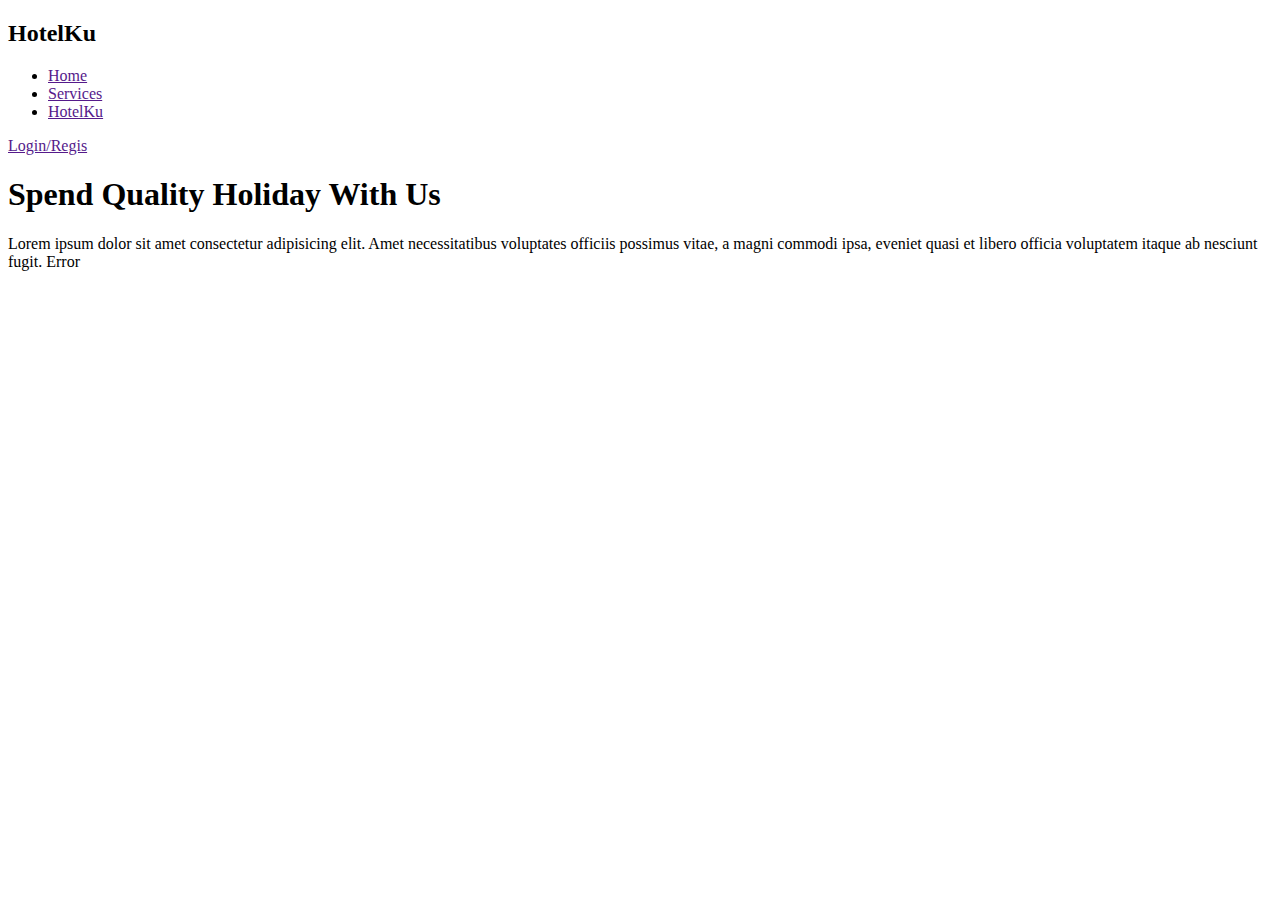
==== index.html @ b77895ba "menambahkan file index.html" ====
<!DOCTYPE html>
<html lang="en">

<head>
    <meta charset="UTF-8">
    <meta name="viewport" content="width=device-width, initial-scale=1.0">
    <title>HotelKu</title>

    <!-- Style -->
    <link rel="stylesheet" href="style.css">

    <!-- Google Font -->
    <link rel="preconnect" href="https://fonts.googleapis.com">
    <link rel="preconnect" href="https://fonts.gstatic.com" crossorigin>
    <link
        href="https://fonts.googleapis.com/css2?family=Poppins:ital,wght@0,100;0,200;0,300;0,400;0,500;0,600;0,700;0,800;0,900;1,100;1,200;1,300;1,400;1,500;1,600;1,700;1,800;1,900&display=swap"
        rel="stylesheet">


</head>

<body>

    <div class="container">

        <nav id="nav" class="nav">
            <h2>Hotel<span>Ku</span></h2>

            <div class="menu">
                <ul>
                    <li><a href="" class="menu-detail">Home</a></li>
                    <li><a href="" class="menu-detail"><span>Services</span></a></li>
                    <li><a href="" class="menu-detail">HotelKu</a></li>
                </ul>
            </div>

            <div class="login">
                <a href="">Login/Regis</a>
            </div>
        </nav>

        <section id="home" class="home">
            <section class="deskripsi">
                <h1>Spend Quality Holiday With Us</h1>
                <p>Lorem ipsum dolor sit amet consectetur adipisicing elit. Amet necessitatibus voluptates officiis
                    possimus
                    vitae, a magni commodi ipsa, eveniet quasi et libero officia voluptatem itaque ab nesciunt fugit.
                    Error</p>
            </section>

        </section>
    </div>
</body>

</html>
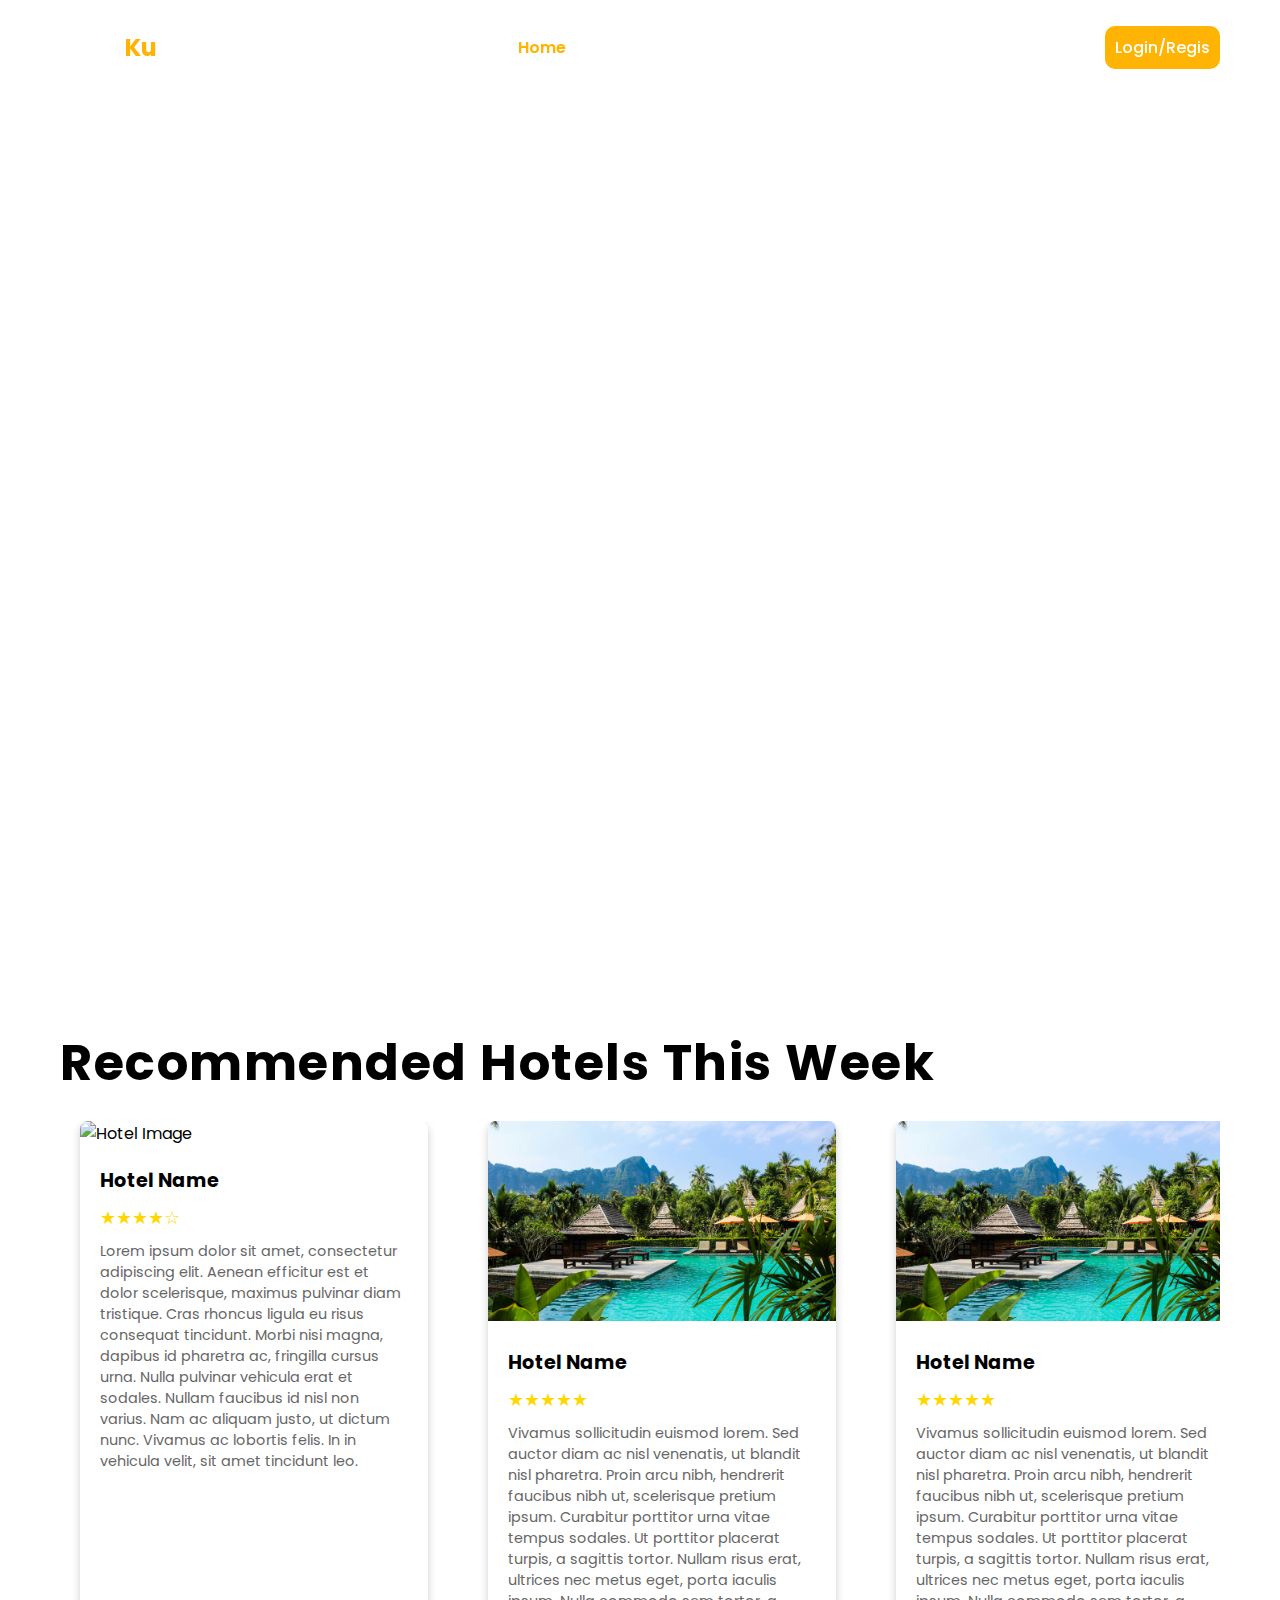
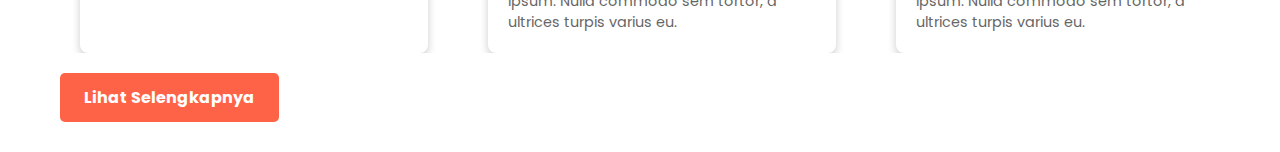
==== commit 60b93537: "nambah" ====
--- a/index.html
+++ b/index.html
@@ -16,7 +16,6 @@
         href="https://fonts.googleapis.com/css2?family=Poppins:ital,wght@0,100;0,200;0,300;0,400;0,500;0,600;0,700;0,800;0,900;1,100;1,200;1,300;1,400;1,500;1,600;1,700;1,800;1,900&display=swap"
         rel="stylesheet">
 
-
 </head>
 
 <body>
@@ -28,9 +27,9 @@
 
             <div class="menu">
                 <ul>
-                    <li><a href="" class="menu-detail">Home</a></li>
-                    <li><a href="" class="menu-detail"><span>Services</span></a></li>
-                    <li><a href="" class="menu-detail">HotelKu</a></li>
+                    <li><a href="#home" class="menu-detail"><span>Home</span></a></li>
+                    <li><a href="" class="menu-detail">Services</a></li>
+                    <li><a href="" class="menu-detail">Contact</a></li>
                 </ul>
             </div>
 
@@ -49,7 +48,126 @@
             </section>
 
         </section>
+
     </div>
+    </div>
+    <div class="service-section">
+
+        <h2 class="title">Recommended Hotels This Week</h2>
+        <div class="slider">
+            <div class="card">
+                <img src="/img/foto-hotel-1.jpg" alt="Hotel Image">
+                <div class="card-content">
+                    <h3 class="card-title">Hotel Name</h3>
+                    <div class="rating">★★★★☆</div>
+                    <p class="description">Lorem ipsum dolor sit amet, consectetur adipiscing elit.
+                        Aenean efficitur est et dolor scelerisque, maximus pulvinar diam tristique. Cras rhoncus ligula
+                        eu risus consequat tincidunt.
+                        Morbi nisi magna, dapibus id pharetra ac, fringilla cursus urna. Nulla pulvinar vehicula erat et
+                        sodales.
+                        Nullam faucibus id nisl non varius. Nam ac aliquam justo, ut dictum nunc.
+                        Vivamus ac lobortis felis. In in vehicula velit, sit amet tincidunt leo.</p>
+                </div>
+            </div>
+
+            <div class="card">
+                <img src="/img/foto-hotel-3.jpg" alt="Hotel Image">
+                <div class="card-content">
+                    <h3 class="card-title">Hotel Name</h3>
+                    <div class="rating">★★★★★</div>
+                    <p class="description">Vivamus sollicitudin euismod lorem. Sed auctor diam ac nisl venenatis, ut
+                        blandit nisl pharetra.
+                        Proin arcu nibh, hendrerit faucibus nibh ut, scelerisque pretium ipsum. Curabitur porttitor urna
+                        vitae tempus sodales.
+                        Ut porttitor placerat turpis, a sagittis tortor. Nullam risus erat,
+                        ultrices nec metus eget, porta iaculis ipsum. Nulla commodo sem tortor, a ultrices turpis varius
+                        eu.</p>
+                </div>
+            </div>
+            <div class="card">
+                <img src="/img/foto-hotel-3.jpg" alt="Hotel Image">
+                <div class="card-content">
+                    <h3 class="card-title">Hotel Name</h3>
+                    <div class="rating">★★★★★</div>
+                    <p class="description">Vivamus sollicitudin euismod lorem. Sed auctor diam ac nisl venenatis, ut
+                        blandit nisl pharetra.
+                        Proin arcu nibh, hendrerit faucibus nibh ut, scelerisque pretium ipsum. Curabitur porttitor urna
+                        vitae tempus sodales.
+                        Ut porttitor placerat turpis, a sagittis tortor. Nullam risus erat,
+                        ultrices nec metus eget, porta iaculis ipsum. Nulla commodo sem tortor, a ultrices turpis varius
+                        eu.</p>
+                </div>
+            </div>
+            <div class="card">
+                <img src="/img/foto-hotel-3.jpg" alt="Hotel Image">
+                <div class="card-content">
+                    <h3 class="card-title">Hotel Name</h3>
+                    <div class="rating">★★★★★</div>
+                    <p class="description">Vivamus sollicitudin euismod lorem. Sed auctor diam ac nisl venenatis, ut
+                        blandit nisl pharetra.
+                        Proin arcu nibh, hendrerit faucibus nibh ut, scelerisque pretium ipsum. Curabitur porttitor urna
+                        vitae tempus sodales.
+                        Ut porttitor placerat turpis, a sagittis tortor. Nullam risus erat,
+                        ultrices nec metus eget, porta iaculis ipsum. Nulla commodo sem tortor, a ultrices turpis varius
+                        eu.</p>
+                </div>
+            </div>
+
+        </div>
+        <a href="service.html" class="view-more-btn">Lihat Selengkapnya</a>
+    </div>
+
+    <!-- <section id="services" class="services">
+        <div class="card">
+            <img src="/img/logo-color.png" alt="">
+            <h2>Nama Hotel</h2>
+            <div class="detail-card">
+                <div class="star">
+                    <h3>5</h3>
+                    <img src="/img/star (1).png" alt="">
+                </div>
+                <a href="">Booking</a>
+            </div>
+        </div>
+
+        <div class="card">
+            <img src="/img/logo-color.png" alt="">
+            <h2>Nama Hotel</h2>
+            <div class="detail-card">
+                <div class="star">
+                    <h3>5</h3>
+                    <img src="/img/star (1).png" alt="">
+                </div>
+                <a href="">Booking</a>
+            </div>
+        </div>
+
+        <div class="card">
+            <img src="/img/logo-color.png" alt="">
+            <h2>Nama Hotel</h2>
+            <div class="detail-card">
+                <div class="star">
+                    <h3>5</h3>
+                    <img src="/img/star (1).png" alt="">
+                </div>
+                <a href="">Booking</a>
+            </div>
+        </div>
+        
+        <div class="card">
+            <img src="/img/logo-color.png" alt="">
+            <h2>Nama Hotel</h2>
+            <div class="detail-card">
+                <div class="star">
+                    <h3>5</h3>
+                    <img src="/img/star (1).png" alt="">
+                </div>
+                <a href="">Booking</a>
+            </div>
+        </div>
+
+    </section> -->
+
 </body>
 
 </html>--- a/style.css
+++ b/style.css
@@ -0,0 +1,207 @@
+:root {
+    --black: black;
+    --yel-bg: rgb(255, 179, 2);
+}
+
+* {
+    padding: 0;
+    margin: 0;
+    box-sizing: border-box;
+    scroll-behavior: smooth;
+}
+
+body {
+    font-family: 'Poppins', sans-serif;
+}
+
+.container {
+    background: url(/img/foto-hotel-2.jpeg);
+    background-size: cover;
+    background-position: center;
+    background-repeat: no-repeat;
+}
+
+/* Navbar Start */
+
+.nav {
+    display: flex;
+    align-items: center;
+    justify-content: space-between;
+    padding: 30px 60px;
+    width: 100%;
+    background: rgba(255, 255, 255, 0.5); 
+    backdrop-filter: blur(10px); 
+    -webkit-backdrop-filter: blur(10px);
+}
+
+.nav .menu>ul {
+    display: inline-flex;
+    list-style-type: none;
+}
+
+.nav .menu .menu-detail {
+    text-decoration: none;
+    padding: 10px;
+    color: white;
+    font-weight: 600;
+}
+
+.nav .menu .menu-detail:hover {
+    color: var(--yel-bg);
+    transition: .3s linear;
+}
+
+.nav .menu .menu-detail span {
+    color: var(--yel-bg);
+}
+
+.nav .menu .menu-detail span:hover {
+    transition: .3s linear;
+    color: white;
+}
+
+.nav h2 {
+    color: white;
+}
+
+.nav h2 span {
+    color: var(--yel-bg);
+}
+
+.nav .login>a {
+    text-decoration: none;
+    padding: 10px;
+    font-weight: 500;
+    color: white;
+    background-color: var(--yel-bg);
+    border-radius: 10px;
+}
+
+.nav .login>a:hover {
+    color: var(--yel-bg);
+    background-color: white;
+    transition: .3s linear;
+}
+
+/* Navbar End */
+
+/* Home Start*/
+
+.home {
+    padding: 30px 60px;
+    height: 100vh;
+    display: flex;
+    width: 100%;
+    column-gap: 5em;
+}
+
+.home .deskripsi {
+    width: 50%;
+}
+
+.home .deskripsi h1 {
+    margin-bottom: 10px;
+    font-size: 35px;
+    color: white;
+}
+
+.home .deskripsi p {
+    line-height: 25px;
+    font-size: 20px;
+    color: white;
+}
+
+.home .con-img {
+    width: 50%;
+}
+
+.home .home-img {
+    width: 90%;
+    border-radius: 10px;
+}
+
+/* Home End*/
+
+
+/* Service Page */
+.service-section {
+    width: 100%;
+    overflow: hidden;
+    background-color: white;
+    padding: 30px 60px;
+}
+
+.title {
+    font-size: 50px;
+    color: black;
+    text-align: justify;
+    margin-bottom: 20px;
+    font-weight: bold;
+    letter-spacing: 1.5px;
+}
+
+.slider {
+    display: flex;
+    gap: 20px;
+    overflow-x: auto;
+    scroll-snap-type: none;
+}
+
+.card {
+    flex: 0 0 30%;
+    background: white;
+    border-radius: 8px;
+    box-shadow: 0 4px 8px rgba(0, 0, 0, 0.2);
+    scroll-snap-align: none;
+    margin-inline: 20px;
+
+}
+::-webkit-scrollbar{
+    background: #e8f2ff;
+    width: 0%;
+}
+
+
+
+.card img {
+    width: 100%;
+    height: 200px;
+    object-fit: cover;
+    border-top-left-radius: 8px;
+    border-top-right-radius: 8px;
+}
+
+.card-content {
+    padding: 20px;
+    width: 100%;
+}
+
+.card-title {
+    font-size: 1.2em;
+    margin-bottom: 10px;
+}
+
+.rating {
+    color: gold;
+    font-size: 1.1em;
+    margin-bottom: 10px;
+}
+
+.description {
+    font-size: 0.9em;
+    color: #666;
+}
+
+.view-more-btn {
+    display: inline-block;
+    margin-top: 20px;
+    padding: 12px 24px;
+    background-color: #FF6347;
+    color: white;
+    border-radius: 5px;
+    text-decoration: none;
+    font-weight: bold;
+    transition: background-color 0.3s;
+}
+
+/* Services Card End */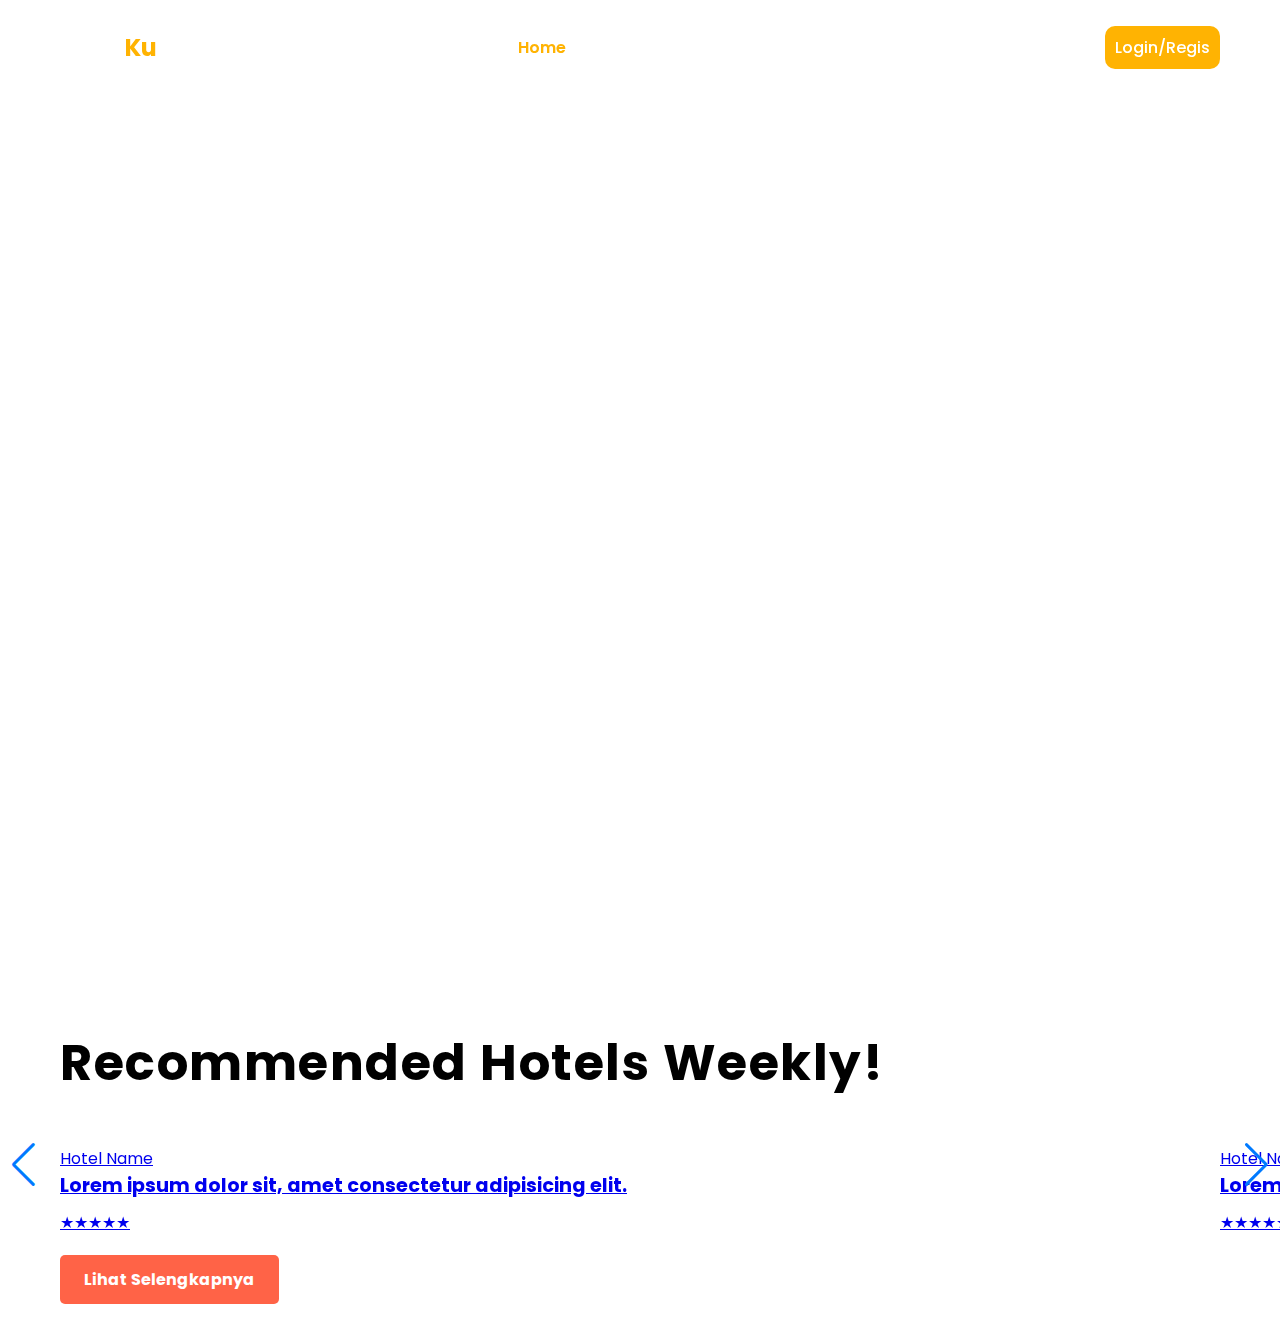
==== commit 5d4b56c3: "Update index.html" ====
--- a/index.html
+++ b/index.html
@@ -5,6 +5,8 @@
     <meta charset="UTF-8">
     <meta name="viewport" content="width=device-width, initial-scale=1.0">
     <title>HotelKu</title>
+    <!-- SwiperJS -->
+    <link rel="stylesheet" href="https://cdn.jsdelivr.net/npm/swiper@11/swiper-bundle.min.css" />
 
     <!-- Style -->
     <link rel="stylesheet" href="style.css">
@@ -15,6 +17,8 @@
     <link
         href="https://fonts.googleapis.com/css2?family=Poppins:ital,wght@0,100;0,200;0,300;0,400;0,500;0,600;0,700;0,800;0,900;1,100;1,200;1,300;1,400;1,500;1,600;1,700;1,800;1,900&display=swap"
         rel="stylesheet">
+
+
 
 </head>
 
@@ -50,123 +54,66 @@
         </section>
 
     </div>
-    </div>
-    <div class="service-section">
 
-        <h2 class="title">Recommended Hotels This Week</h2>
-        <div class="slider">
-            <div class="card">
-                <img src="/img/foto-hotel-1.jpg" alt="Hotel Image">
-                <div class="card-content">
-                    <h3 class="card-title">Hotel Name</h3>
-                    <div class="rating">★★★★☆</div>
-                    <p class="description">Lorem ipsum dolor sit amet, consectetur adipiscing elit.
-                        Aenean efficitur est et dolor scelerisque, maximus pulvinar diam tristique. Cras rhoncus ligula
-                        eu risus consequat tincidunt.
-                        Morbi nisi magna, dapibus id pharetra ac, fringilla cursus urna. Nulla pulvinar vehicula erat et
-                        sodales.
-                        Nullam faucibus id nisl non varius. Nam ac aliquam justo, ut dictum nunc.
-                        Vivamus ac lobortis felis. In in vehicula velit, sit amet tincidunt leo.</p>
-                </div>
-            </div>
+    
+    <div class="service-section swiper">
+        <h1 class="title">Recommended Hotels Weekly!</h1>
+        <div class="card-wrapper">
+            <ul class="card-list swiper-wrapper">
+                <li class="card-item swiper-slide">
+                    <a href="#" class="card-link">
+                        <img src="/img/foto-hotel-2.jpeg" alt="" class="card-image">
+                        <p class="badge hotel1">Hotel Name</p>
+                        <h2 class="card-title">Lorem ipsum dolor sit, amet consectetur adipisicing elit.</h2>
+                        <p class="ratings">★★★★★</p>
+                    </a>
+                </li>
+                <li class="card-item swiper-slide">
+                    <a href="#" class="card-link">
+                        <img src="/img/foto-hotel-2.jpeg" alt="" class="card-image">
+                        <p class="badge hotel2">Hotel Name</p>
+                        <h2 class="card-title">Lorem ipsum dolor sit, amet consectetur adipisicing elit.</h2>
+                        <p class="ratings">★★★★★</p>
+                    </a>
+                </li>
+                <li class="card-item swiper-slide">
+                    <a href="#" class="card-link">
+                        <img src="/img/foto-hotel-2.jpeg" alt="" class="card-image">
+                        <p class="badge hotel3">Hotel Name</p>
+                        <h2 class="card-title">Lorem ipsum dolor sit, amet consectetur adipisicing elit.</h2>
+                        <p class="ratings">★★★★★</p>
+                    </a>
+                </li>
+                <li class="card-item swiper-slide">
+                    <a href="#" class="card-link">
+                        <img src="/img/foto-hotel-2.jpeg" alt="" class="card-image">
+                        <p class="badge hotel4">Hotel Name</p>
+                        <h2 class="card-title">Lorem ipsum dolor sit, amet consectetur adipisicing elit.</h2>
+                        <p class="ratings">★★★★★</p>
+                    </a>
+                </li>
+                <li class="card-item swiper-slide">
+                    <a href="#" class="card-link">
+                        <img src="/img/foto-hotel-2.jpeg" alt="" class="card-image">
+                        <p class="badge hotel5">Hotel Name</p>
+                        <h2 class="card-title">Lorem ipsum dolor sit, amet consectetur adipisicing elit.</h2>
+                        <p class="ratings">★★★★★</p>
+                    </a>
+                </li>
+            </ul>
 
-            <div class="card">
-                <img src="/img/foto-hotel-3.jpg" alt="Hotel Image">
-                <div class="card-content">
-                    <h3 class="card-title">Hotel Name</h3>
-                    <div class="rating">★★★★★</div>
-                    <p class="description">Vivamus sollicitudin euismod lorem. Sed auctor diam ac nisl venenatis, ut
-                        blandit nisl pharetra.
-                        Proin arcu nibh, hendrerit faucibus nibh ut, scelerisque pretium ipsum. Curabitur porttitor urna
-                        vitae tempus sodales.
-                        Ut porttitor placerat turpis, a sagittis tortor. Nullam risus erat,
-                        ultrices nec metus eget, porta iaculis ipsum. Nulla commodo sem tortor, a ultrices turpis varius
-                        eu.</p>
-                </div>
-            </div>
-            <div class="card">
-                <img src="/img/foto-hotel-3.jpg" alt="Hotel Image">
-                <div class="card-content">
-                    <h3 class="card-title">Hotel Name</h3>
-                    <div class="rating">★★★★★</div>
-                    <p class="description">Vivamus sollicitudin euismod lorem. Sed auctor diam ac nisl venenatis, ut
-                        blandit nisl pharetra.
-                        Proin arcu nibh, hendrerit faucibus nibh ut, scelerisque pretium ipsum. Curabitur porttitor urna
-                        vitae tempus sodales.
-                        Ut porttitor placerat turpis, a sagittis tortor. Nullam risus erat,
-                        ultrices nec metus eget, porta iaculis ipsum. Nulla commodo sem tortor, a ultrices turpis varius
-                        eu.</p>
-                </div>
-            </div>
-            <div class="card">
-                <img src="/img/foto-hotel-3.jpg" alt="Hotel Image">
-                <div class="card-content">
-                    <h3 class="card-title">Hotel Name</h3>
-                    <div class="rating">★★★★★</div>
-                    <p class="description">Vivamus sollicitudin euismod lorem. Sed auctor diam ac nisl venenatis, ut
-                        blandit nisl pharetra.
-                        Proin arcu nibh, hendrerit faucibus nibh ut, scelerisque pretium ipsum. Curabitur porttitor urna
-                        vitae tempus sodales.
-                        Ut porttitor placerat turpis, a sagittis tortor. Nullam risus erat,
-                        ultrices nec metus eget, porta iaculis ipsum. Nulla commodo sem tortor, a ultrices turpis varius
-                        eu.</p>
-                </div>
-            </div>
-
+            <div class="swiper-pagination"></div>
+            <div class="swiper-button-prev"></div>
+            <div class="swiper-button-next"></div>
         </div>
-        <a href="service.html" class="view-more-btn">Lihat Selengkapnya</a>
+        <a href="more.html" class="view-more-btn" target="_blank">Lihat Selengkapnya</a>
     </div>
 
-    <!-- <section id="services" class="services">
-        <div class="card">
-            <img src="/img/logo-color.png" alt="">
-            <h2>Nama Hotel</h2>
-            <div class="detail-card">
-                <div class="star">
-                    <h3>5</h3>
-                    <img src="/img/star (1).png" alt="">
-                </div>
-                <a href="">Booking</a>
-            </div>
-        </div>
+    <!-- SwiperJS Script -->
+    <script src="https://cdn.jsdelivr.net/npm/swiper@11/swiper-bundle.min.js"></script>
 
-        <div class="card">
-            <img src="/img/logo-color.png" alt="">
-            <h2>Nama Hotel</h2>
-            <div class="detail-card">
-                <div class="star">
-                    <h3>5</h3>
-                    <img src="/img/star (1).png" alt="">
-                </div>
-                <a href="">Booking</a>
-            </div>
-        </div>
-
-        <div class="card">
-            <img src="/img/logo-color.png" alt="">
-            <h2>Nama Hotel</h2>
-            <div class="detail-card">
-                <div class="star">
-                    <h3>5</h3>
-                    <img src="/img/star (1).png" alt="">
-                </div>
-                <a href="">Booking</a>
-            </div>
-        </div>
-        
-        <div class="card">
-            <img src="/img/logo-color.png" alt="">
-            <h2>Nama Hotel</h2>
-            <div class="detail-card">
-                <div class="star">
-                    <h3>5</h3>
-                    <img src="/img/star (1).png" alt="">
-                </div>
-                <a href="">Booking</a>
-            </div>
-        </div>
-
-    </section> -->
+    <!-- ScriptJs -->
+    <script src="script.js" defer></script>
 
 </body>
 
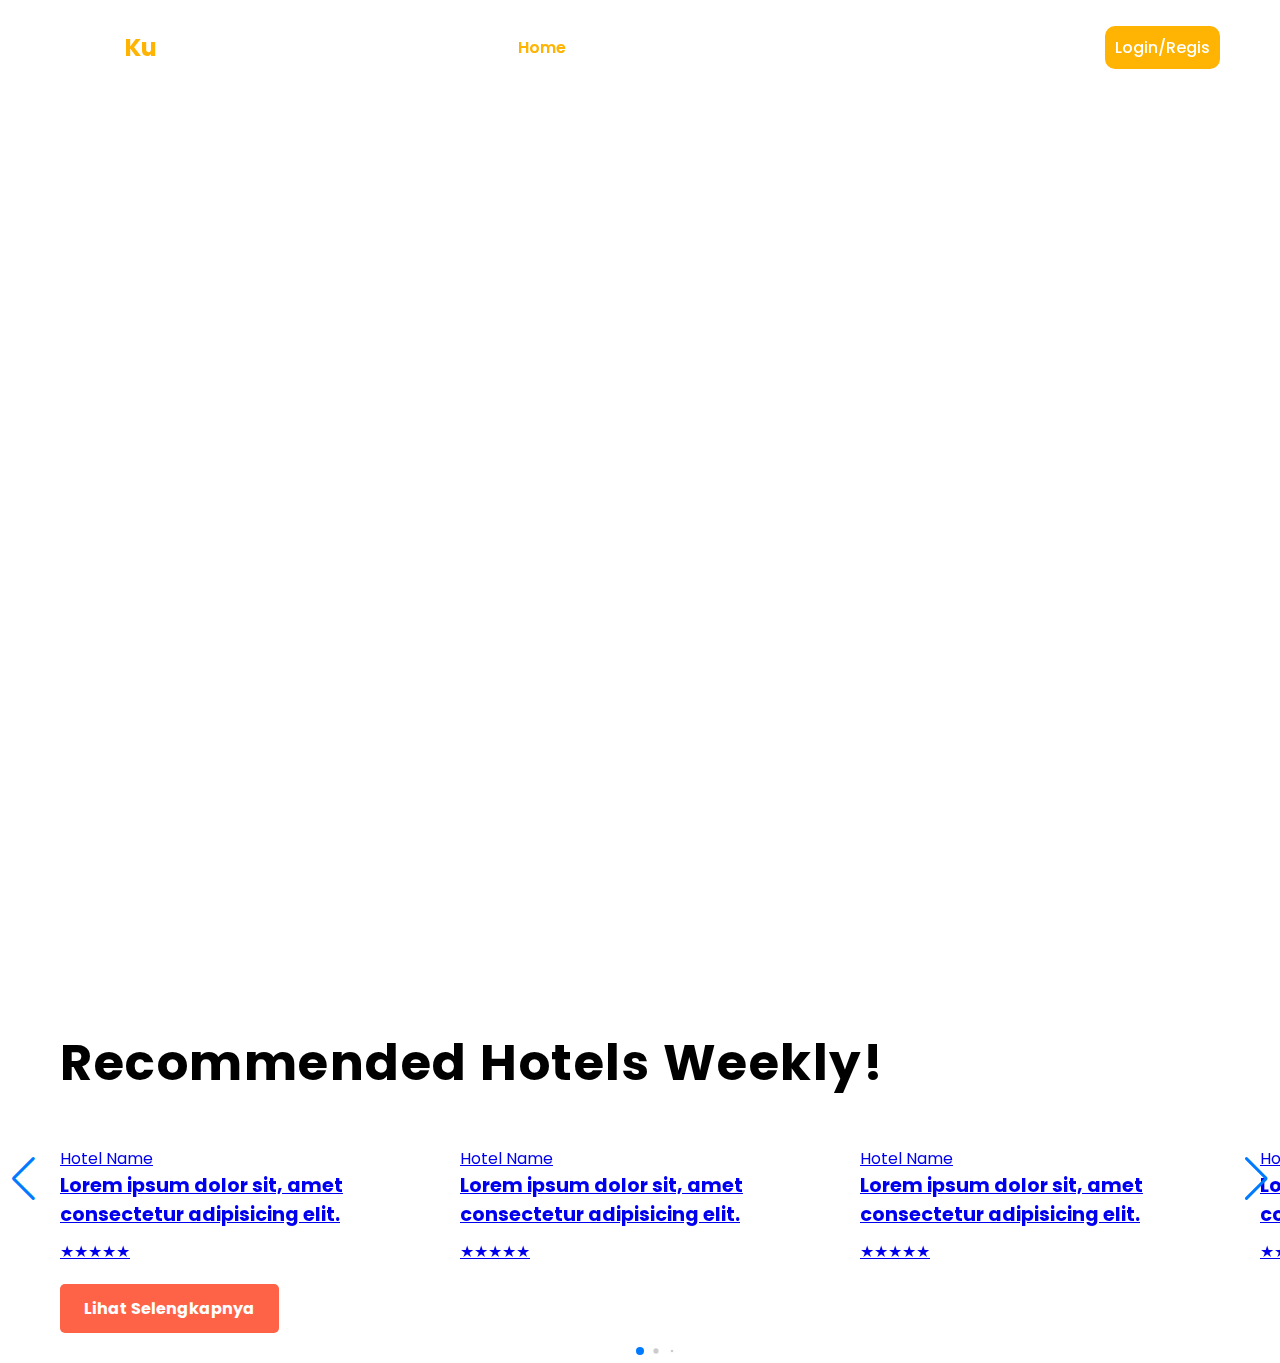
==== commit 89a9dcab: "Update index.html" ====
--- a/index.html
+++ b/index.html
@@ -55,7 +55,7 @@
 
     </div>
 
-    
+
     <div class="service-section swiper">
         <h1 class="title">Recommended Hotels Weekly!</h1>
         <div class="card-wrapper">
@@ -101,10 +101,10 @@
                     </a>
                 </li>
             </ul>
-
             <div class="swiper-pagination"></div>
             <div class="swiper-button-prev"></div>
             <div class="swiper-button-next"></div>
+
         </div>
         <a href="more.html" class="view-more-btn" target="_blank">Lihat Selengkapnya</a>
     </div>
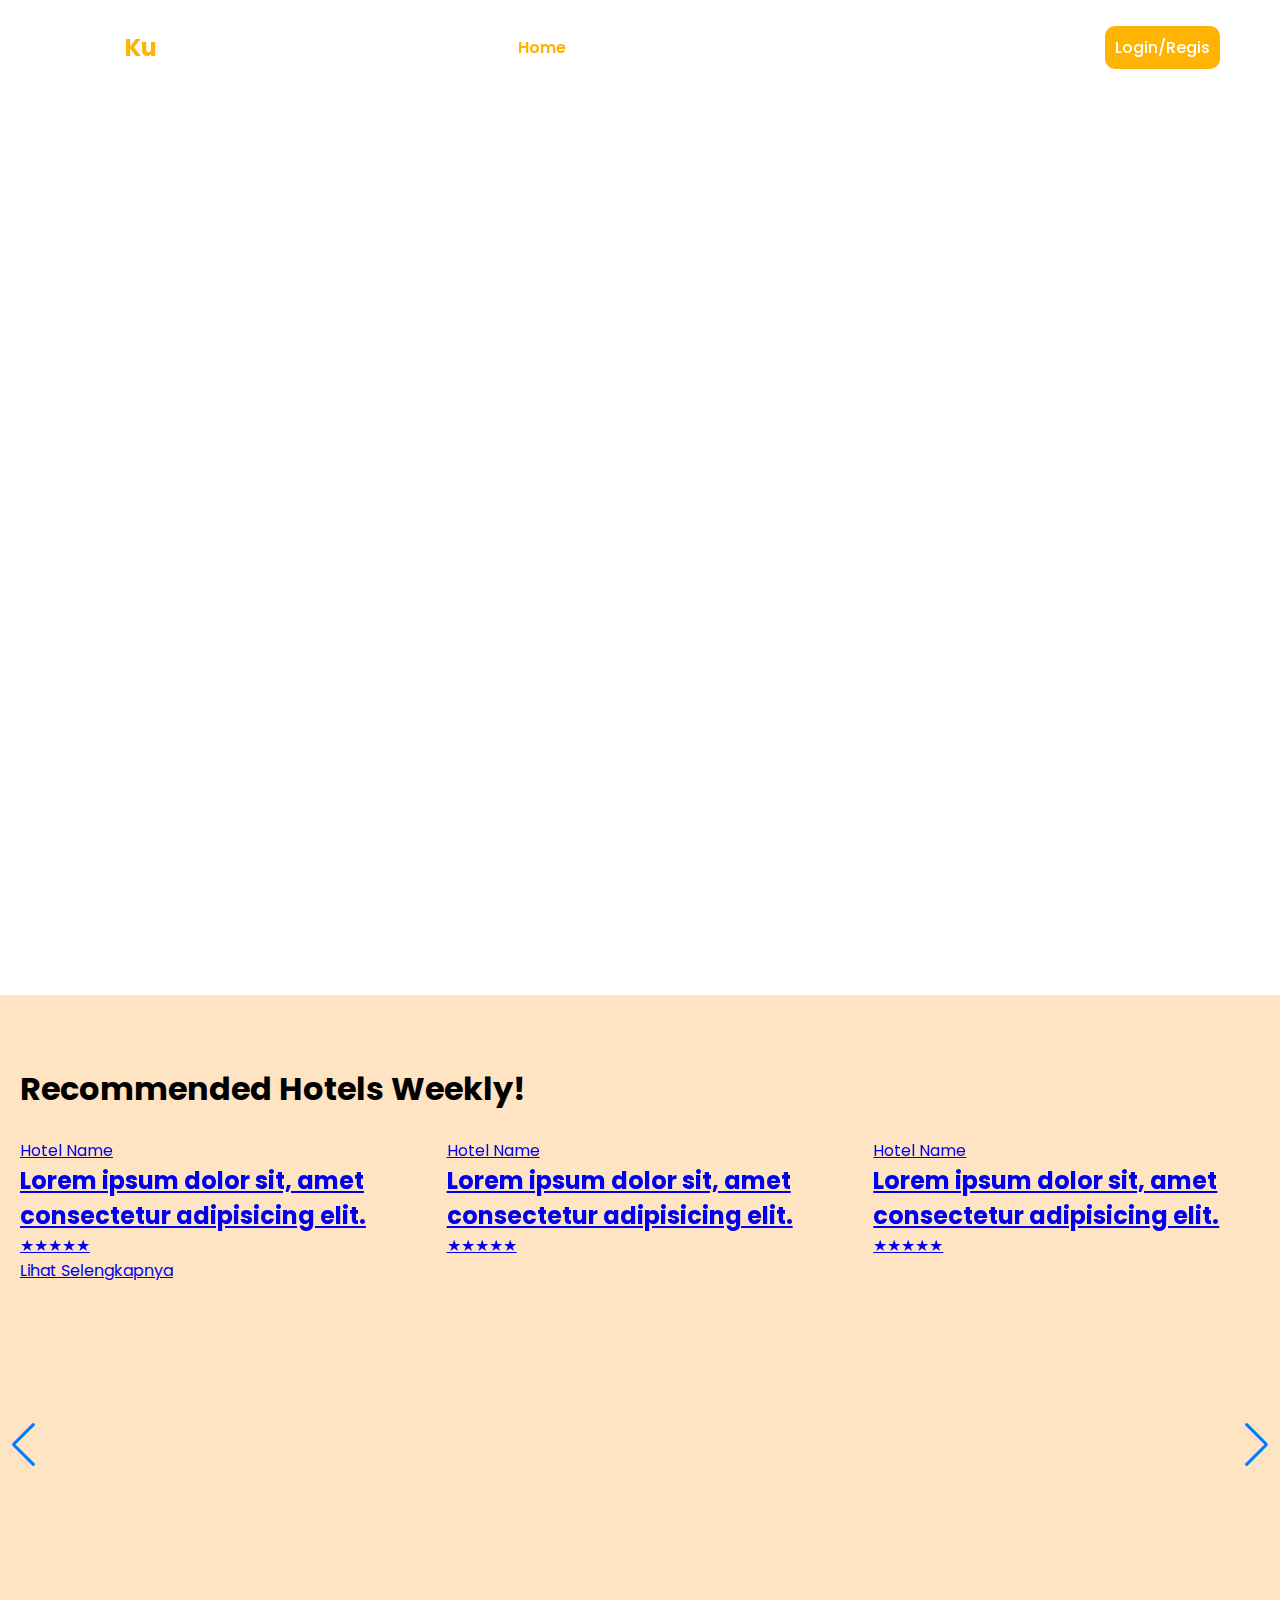
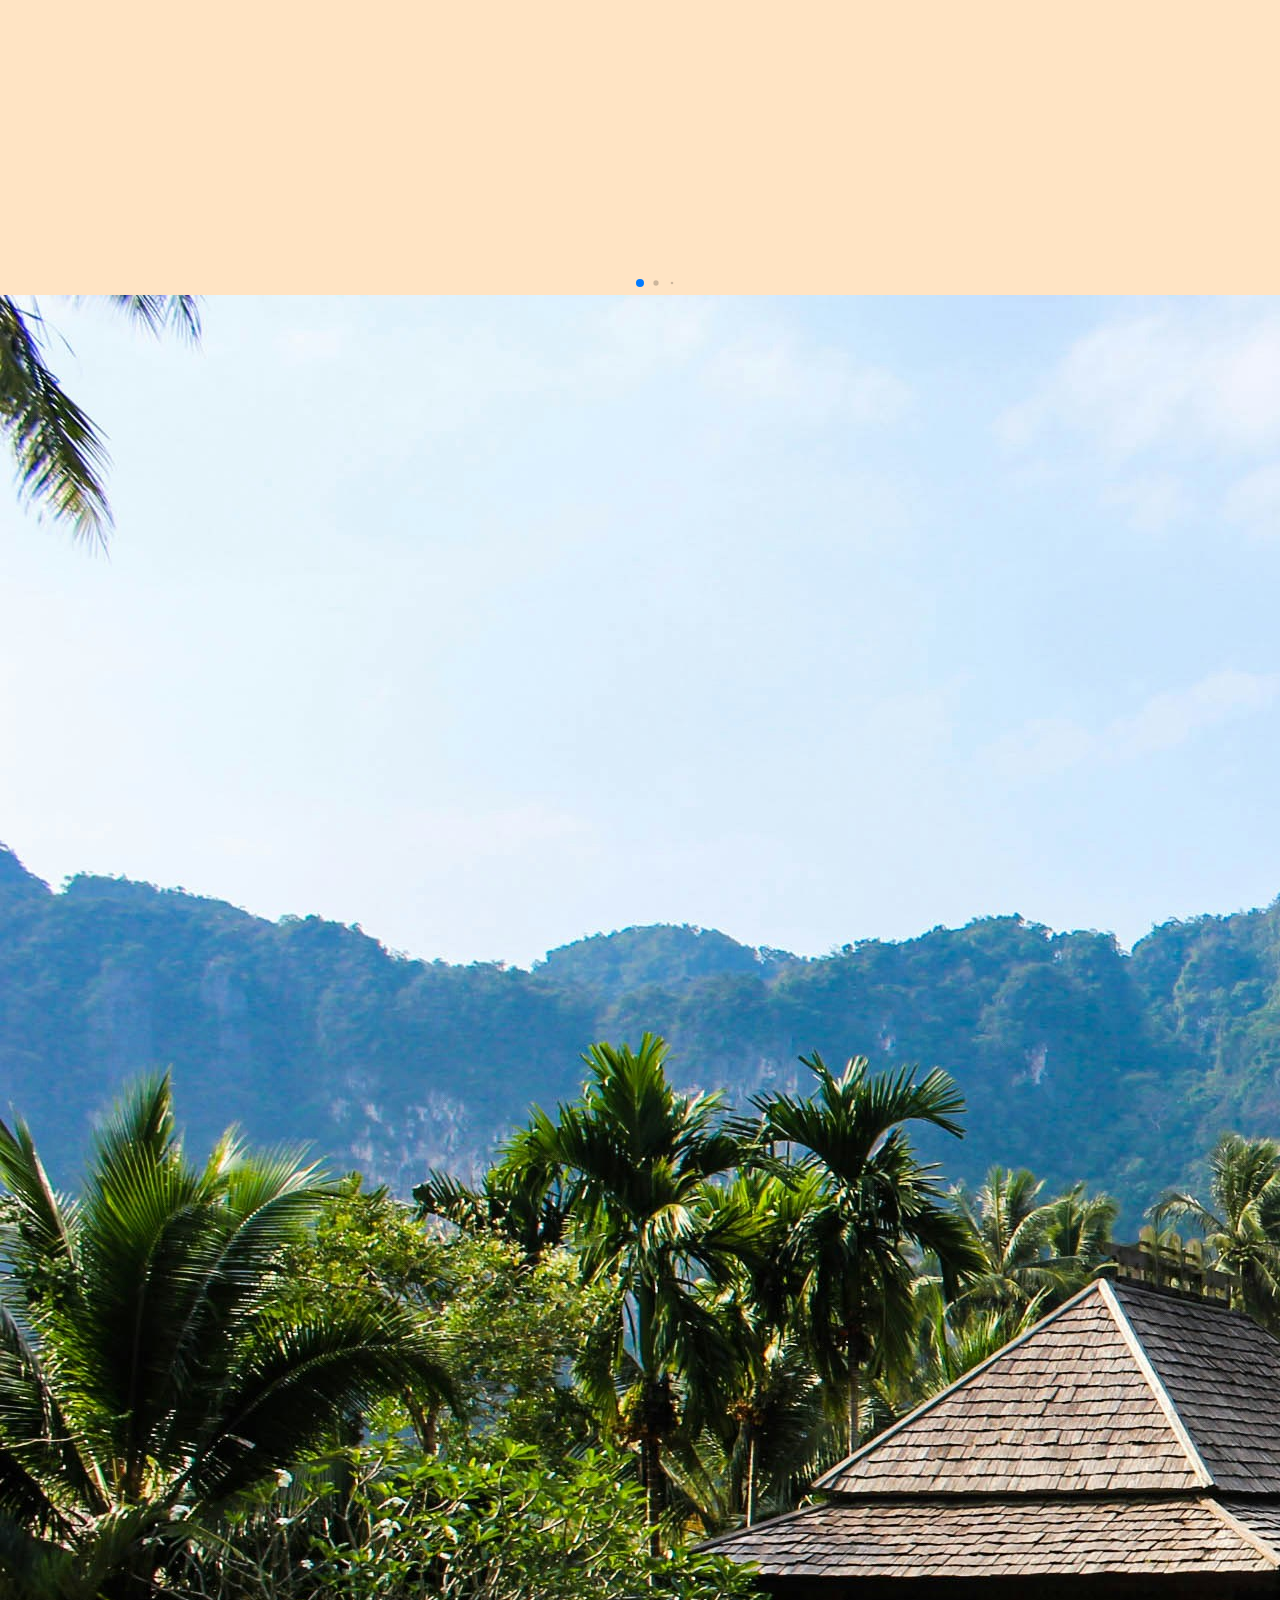
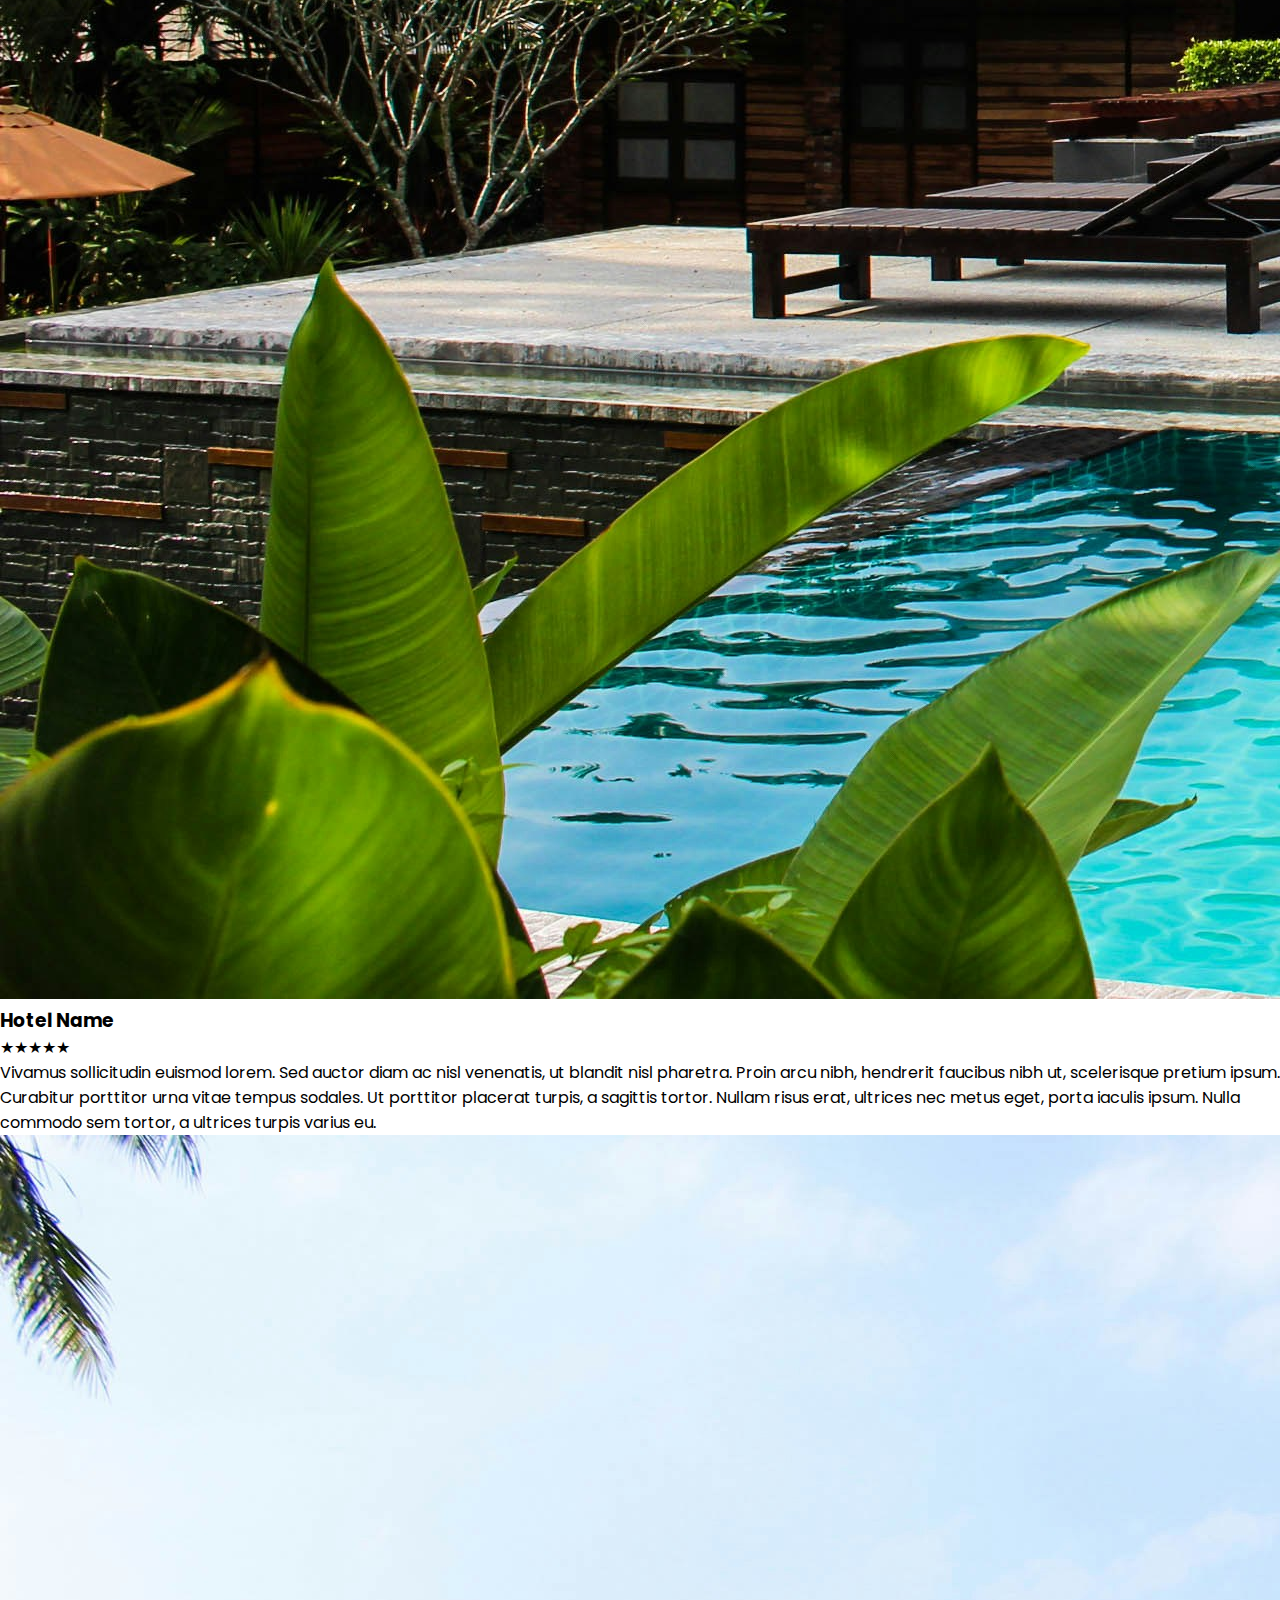
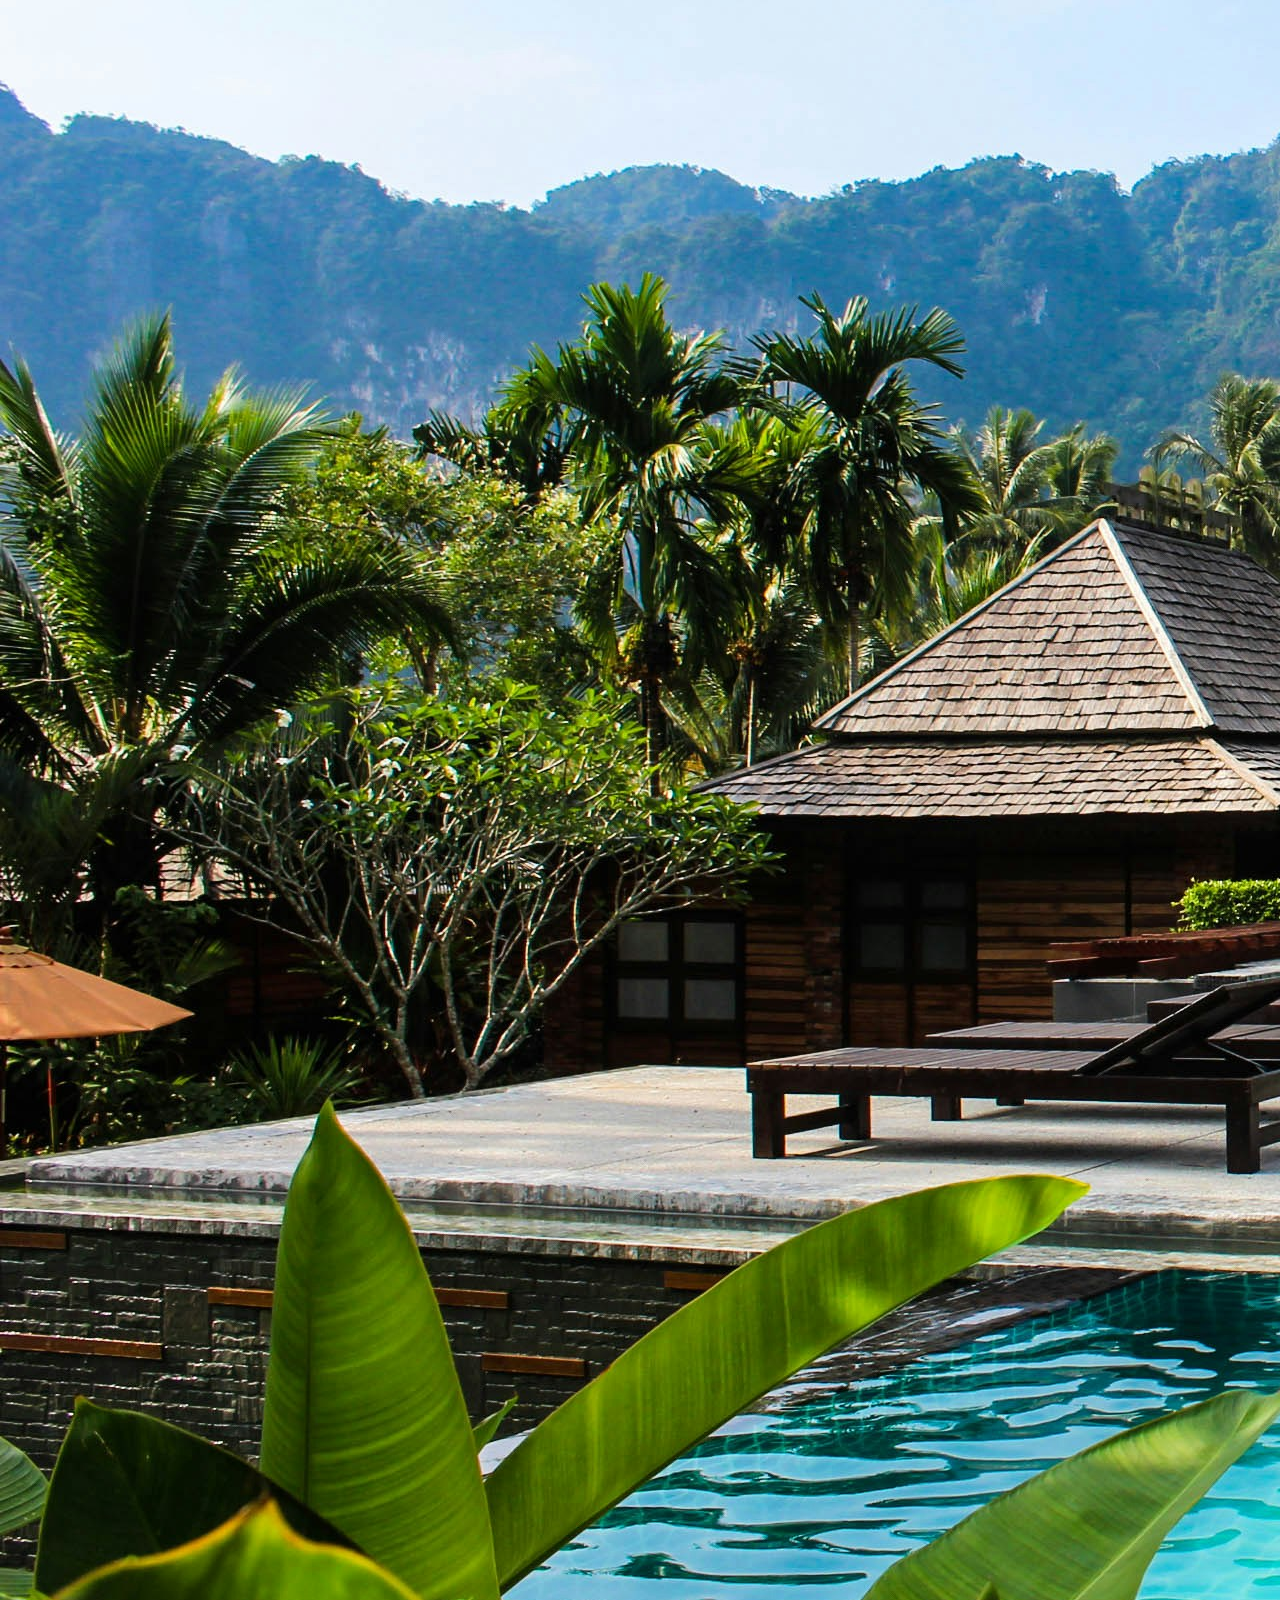
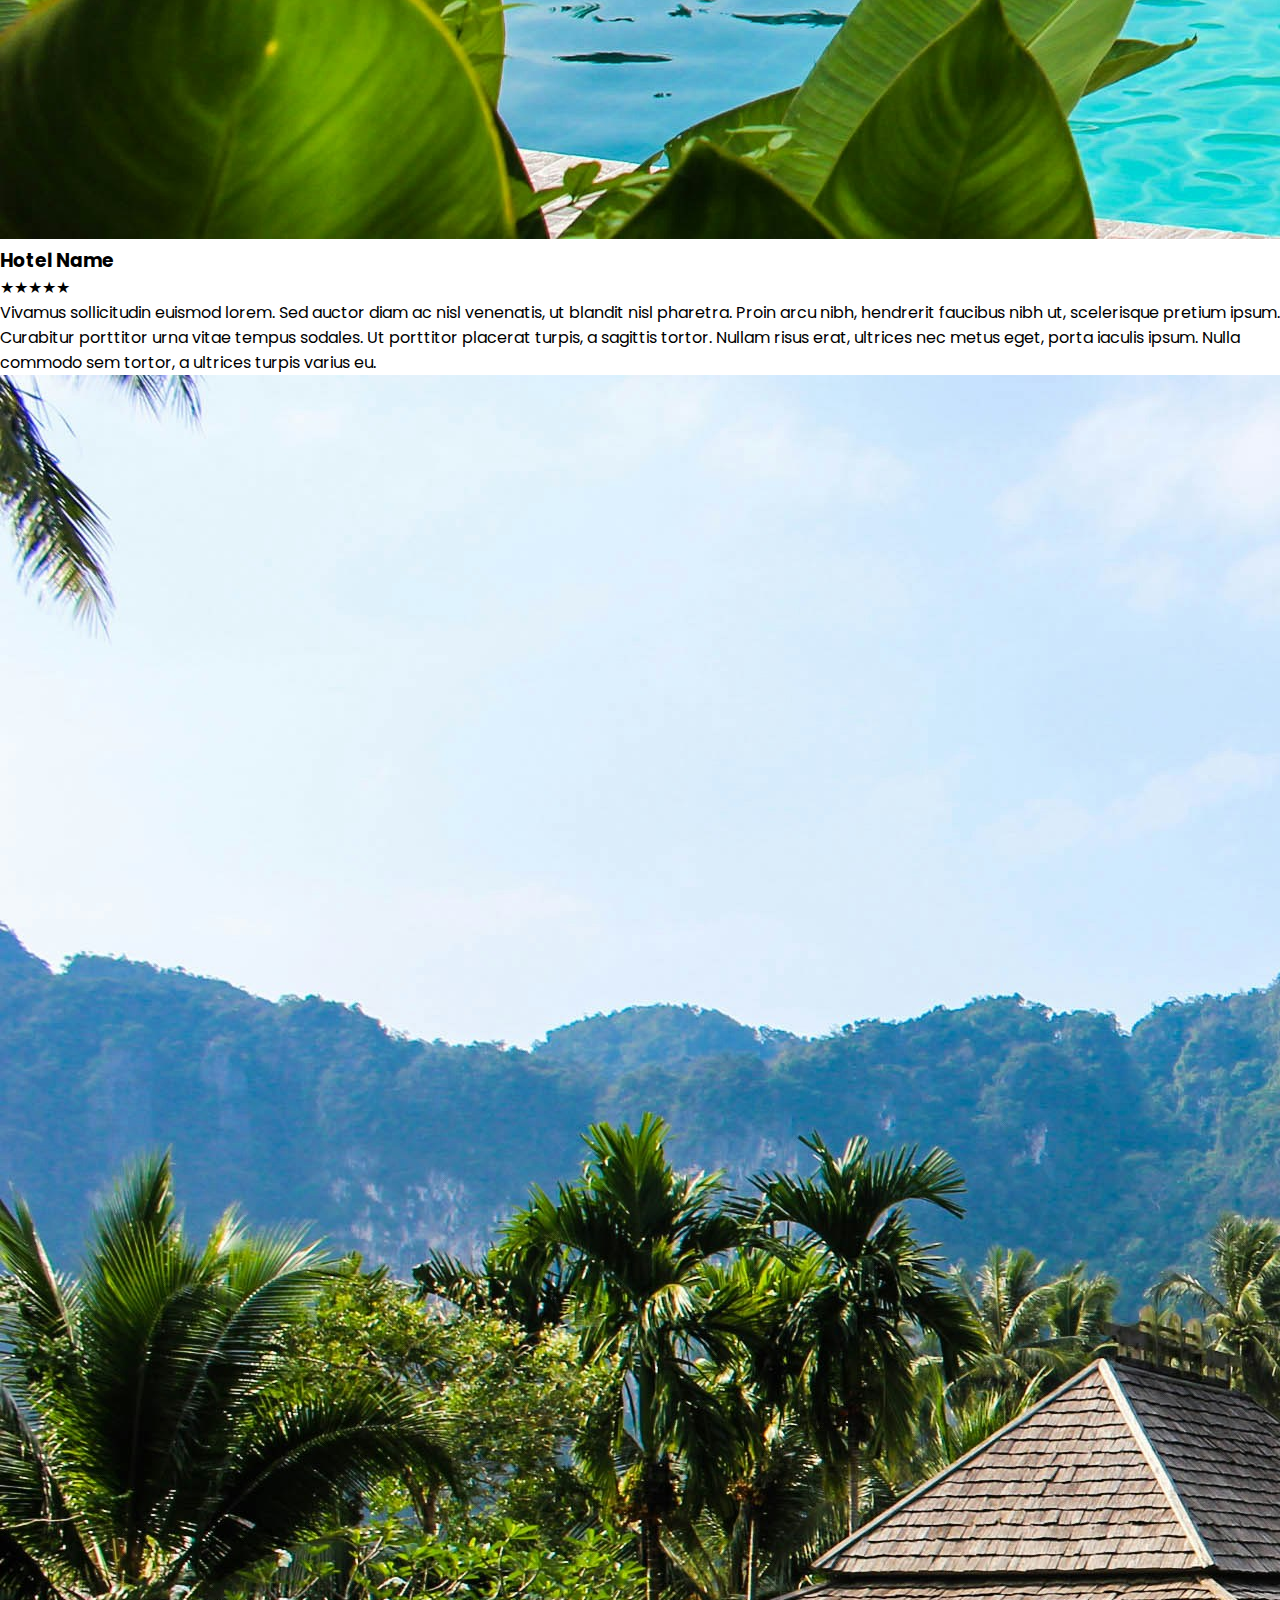
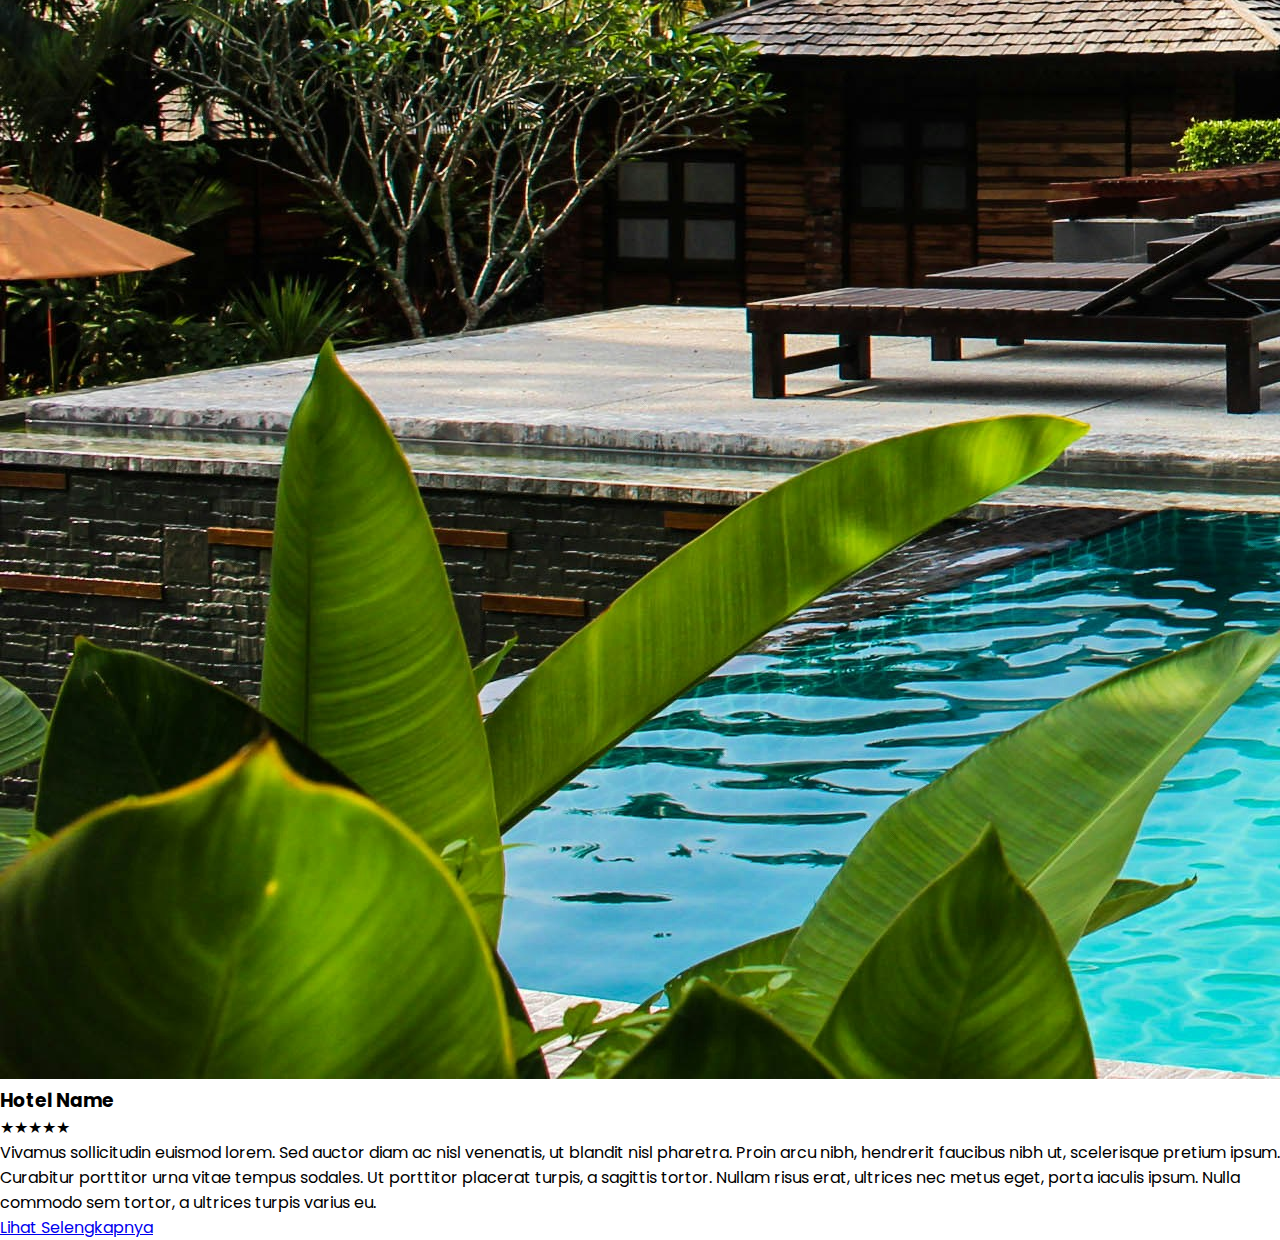
==== commit 176c48d2: "Merge pull request #2 from farelaryaduta/main" ====
--- a/index.html
+++ b/index.html
@@ -54,6 +54,7 @@
         </section>
 
     </div>
+
 
 
     <div class="service-section swiper">
@@ -114,6 +115,54 @@
 
     <!-- ScriptJs -->
     <script src="script.js" defer></script>
+            <div class="card">
+                <img src="/img/foto-hotel-3.jpg" alt="Hotel Image">
+                <div class="card-content">
+                    <h3 class="card-title">Hotel Name</h3>
+                    <div class="rating">★★★★★</div>
+                    <p class="description">Vivamus sollicitudin euismod lorem. Sed auctor diam ac nisl venenatis, ut
+                        blandit nisl pharetra.
+                        Proin arcu nibh, hendrerit faucibus nibh ut, scelerisque pretium ipsum. Curabitur porttitor urna
+                        vitae tempus sodales.
+                        Ut porttitor placerat turpis, a sagittis tortor. Nullam risus erat,
+                        ultrices nec metus eget, porta iaculis ipsum. Nulla commodo sem tortor, a ultrices turpis varius
+                        eu.</p>
+                </div>
+            </div>
+            <div class="card">
+                <img src="/img/foto-hotel-3.jpg" alt="Hotel Image">
+                <div class="card-content">
+                    <h3 class="card-title">Hotel Name</h3>
+                    <div class="rating">★★★★★</div>
+                    <p class="description">Vivamus sollicitudin euismod lorem. Sed auctor diam ac nisl venenatis, ut
+                        blandit nisl pharetra.
+                        Proin arcu nibh, hendrerit faucibus nibh ut, scelerisque pretium ipsum. Curabitur porttitor urna
+                        vitae tempus sodales.
+                        Ut porttitor placerat turpis, a sagittis tortor. Nullam risus erat,
+                        ultrices nec metus eget, porta iaculis ipsum. Nulla commodo sem tortor, a ultrices turpis varius
+                        eu.</p>
+                </div>
+            </div>
+            <div class="card">
+                <img src="/img/foto-hotel-3.jpg" alt="Hotel Image">
+                <div class="card-content">
+                    <h3 class="card-title">Hotel Name</h3>
+                    <div class="rating">★★★★★</div>
+                    <p class="description">Vivamus sollicitudin euismod lorem. Sed auctor diam ac nisl venenatis, ut
+                        blandit nisl pharetra.
+                        Proin arcu nibh, hendrerit faucibus nibh ut, scelerisque pretium ipsum. Curabitur porttitor urna
+                        vitae tempus sodales.
+                        Ut porttitor placerat turpis, a sagittis tortor. Nullam risus erat,
+                        ultrices nec metus eget, porta iaculis ipsum. Nulla commodo sem tortor, a ultrices turpis varius
+                        eu.</p>
+                </div>
+            </div>
+
+        </div>
+        <a href="more.html" class="view-more-btn" target="_blank">Lihat Selengkapnya</a>
+    </div>
+
+    
 
 </body>
 
--- a/style.css
+++ b/style.css
@@ -124,15 +124,20 @@
 
 
 /* Service Page */
-.service-section {
-    width: 100%;
-    overflow: hidden;
-    background-color: white;
-    padding: 30px 60px;
-}
-
+.title{
+    margin-top: 50px;
+    padding: 0;
+}
+ .service-section {
+    user-select: none;
+    background-color: bisque;
+    min-height: 100vh;
+    padding: 20px;
+} 
+
+.card-list .card-item{
+    list-style: none;
 .title {
-    font-size: 50px;
     color: black;
     text-align: justify;
     margin-bottom: 20px;
@@ -140,13 +145,41 @@
     letter-spacing: 1.5px;
 }
 
-.slider {
-    display: flex;
-    gap: 20px;
-    overflow-x: auto;
-    scroll-snap-type: none;
-}
-
+.card-list .card-item .card-link {
+    margin-top: 100px;
+    user-select: none;
+    display: block;
+    background: #fff;
+    padding: 18px;
+    border-radius: 12px;
+    text-decoration: none;
+    border: 2px solid transparent;
+    box-shadow: 0 10px 10px rgba(0, 0, 0, 0.50);
+    transition: 0.2s ease;
+} 
+
+.card-list .card-item .card-link:hover{
+    border-color: #5372F0
+}
+
+ .card-list .card-link .card-image{
+    width: 100%;
+    aspect-ratio: 16 / 9;
+    object-fit: cover;
+    border-radius: 10px;
+
+}
+
+.card-list .card-link .badge{
+    color: white;
+    padding: 8px 16px;
+    font-size: 0.95rem;
+    font-weight: 500;
+    margin: 16px 0 18px;
+    background: black;
+    width: fit-content;
+    border-radius: 50px;
+  
 .card {
     flex: 0 0 30%;
     background: white;
@@ -154,54 +187,60 @@
     box-shadow: 0 4px 8px rgba(0, 0, 0, 0.2);
     scroll-snap-align: none;
     margin-inline: 20px;
+    max-height: auto;
 
 }
 ::-webkit-scrollbar{
-    background: #e8f2ff;
+    background-color: transparent;
     width: 0%;
 }
 
-
-
-.card img {
-    width: 100%;
-    height: 200px;
-    object-fit: cover;
-    border-top-left-radius: 8px;
-    border-top-right-radius: 8px;
-}
-
-.card-content {
-    padding: 20px;
-    width: 100%;
-}
-
-.card-title {
-    font-size: 1.2em;
-    margin-bottom: 10px;
-}
-
-.rating {
+.card-list .card-link .card-title{
+    font-size: 1.19rem;
+    color: black;
+    font-weight: 600;
+}
+
+.card-list .card-link .ratings{
     color: gold;
-    font-size: 1.1em;
-    margin-bottom: 10px;
-}
-
-.description {
-    font-size: 0.9em;
-    color: #666;
+    font-size: 25px;
+    margin-top: 10px
+}
+
+.card-list {
+    list-style-type: disc; /* Changes bullets to circles */
+    padding-left: 1.5rem;    /* Adjusts spacing to keep bullets aligned */
+    display: flex;
+}
+
+.card-item {
+    list-style-position: outside; /* Keeps the circle bullet outside of each card */
+}
+
+.swiper-pagination{
+    position: absolute;
+    margin-bottom: 160px;
+}
+
+.swiper-pagination-bullet-active {
+    background-color: rgb(255, 179, 2);
+}
+
+.swiper-button-next,
+.swiper-button-prev{
+    display: none;
 }
 
 .view-more-btn {
     display: inline-block;
-    margin-top: 20px;
     padding: 12px 24px;
-    background-color: #FF6347;
+    background-color: rgb(255, 179, 2);
     color: white;
     border-radius: 5px;
+    box-shadow: 0 10px 10px rgba(0, 0, 0, 0.50);
     text-decoration: none;
     font-weight: bold;
     transition: background-color 0.3s;
-}
-
-/* Services Card End */+    margin-top: 100px;
+    margin-bottom: 20px;
+}
